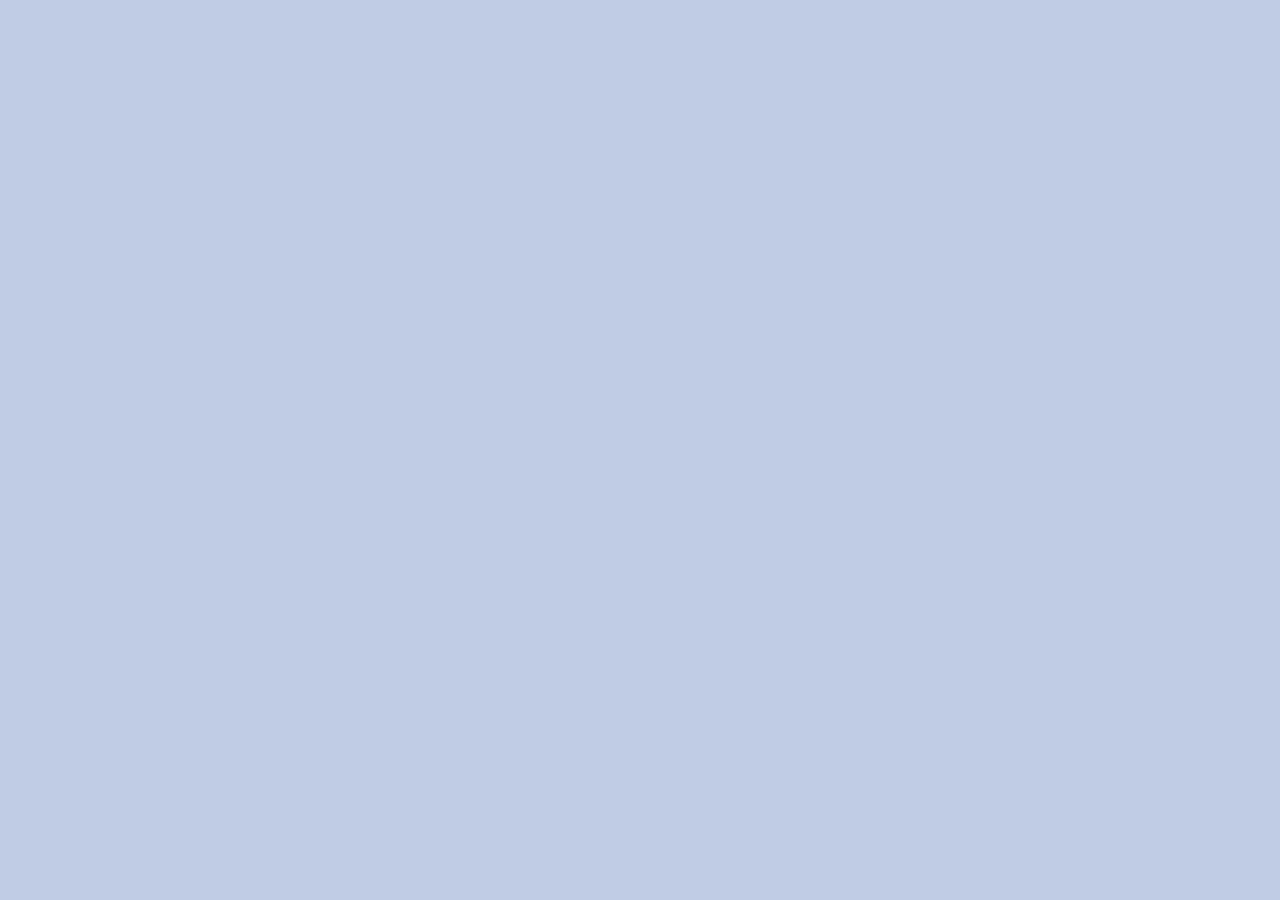
==== clonewars.html @ 2186d751 "barebones html" ====
<!DOCTYPE html>
<html lang="en">
<head>
    <meta charset="UTF-8">
    <meta name="viewport" content="width=device-width, initial-scale=1.0">
    <link rel="stylesheet" href="style.css">
    <title>Clone Wars</title>
</head>
<body>
    
</body>
</html>
---- style.css ----
body {
  font-family: 'Times New Roman', sans-serif;
  margin: 0;
  background-color: #C0CCE5;
}
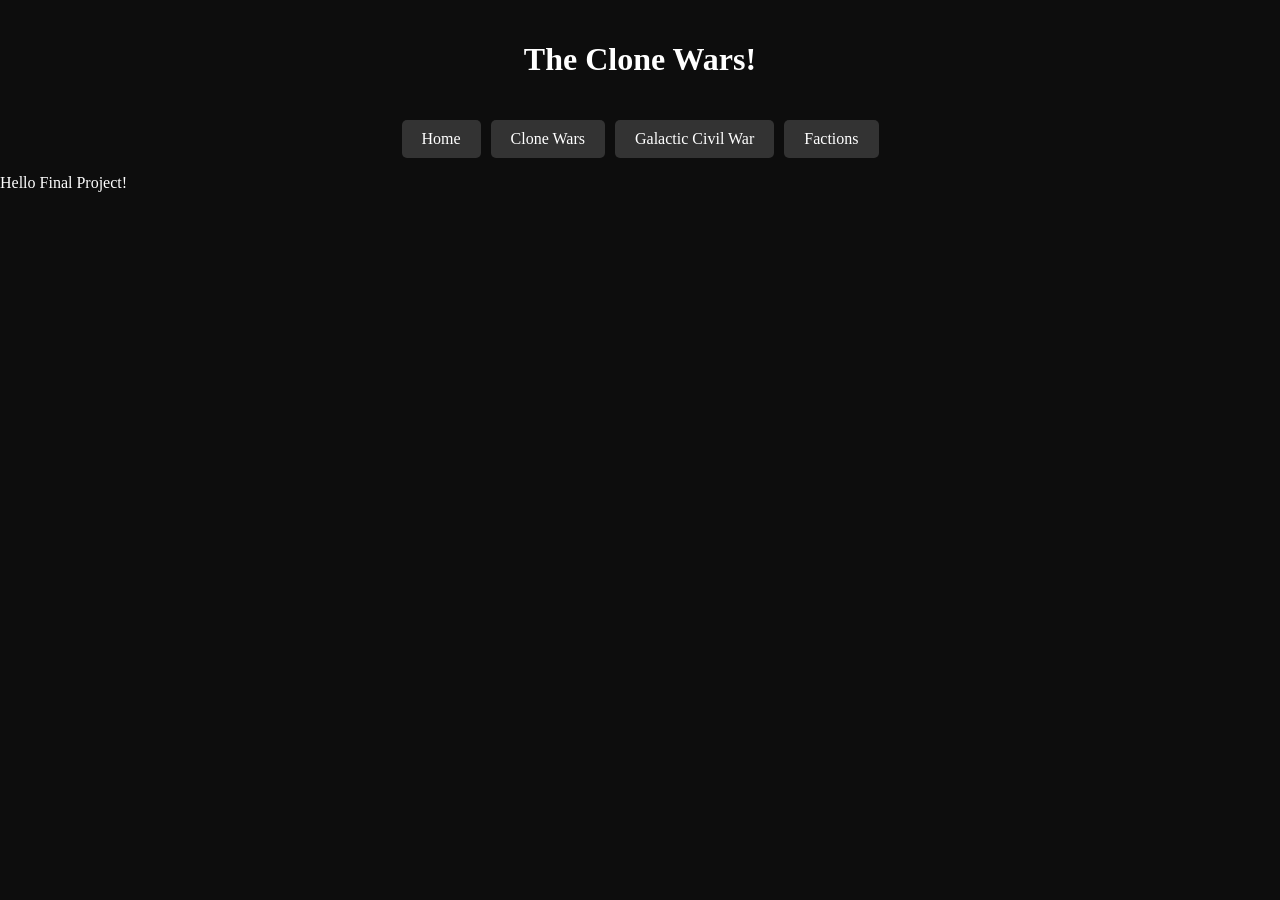
==== commit 1597e4af: "more htlm" ====
--- a/clonewars.html
+++ b/clonewars.html
@@ -7,6 +7,18 @@
     <title>Clone Wars</title>
 </head>
 <body>
-    
+    <header>
+        <h1>The Clone Wars!</h1>
+    </header>
+
+    <div class="nav_bar">
+        <a href="index.html">Home</a>
+        <a href="clonewars.html">Clone Wars</a>
+        <a href="galactic_CivilWar.html">Galactic Civil War</a>        
+        <a href="factions.html">Factions</a>
+
+    </div>
+
+    <p>Hello Final Project!</p>
 </body>
 </html>
--- a/style.css
+++ b/style.css
@@ -1,5 +1,26 @@
 body {
   font-family: 'Times New Roman', sans-serif;
   margin: 0;
-  background-color: #C0CCE5;
+  background-color: #0D0D0D;
+  color: white;
 }
+
+header {
+  color: white;
+  padding: 20px;
+  text-align: center;
+}
+
+.nav_bar {
+  display: flex;
+  gap: 10px;
+  justify-content: center;
+}
+
+.nav_bar a {
+  color: white;
+  text-decoration: none;
+  padding: 10px 20px;
+  background-color: #333;
+  border-radius: 5px;
+}
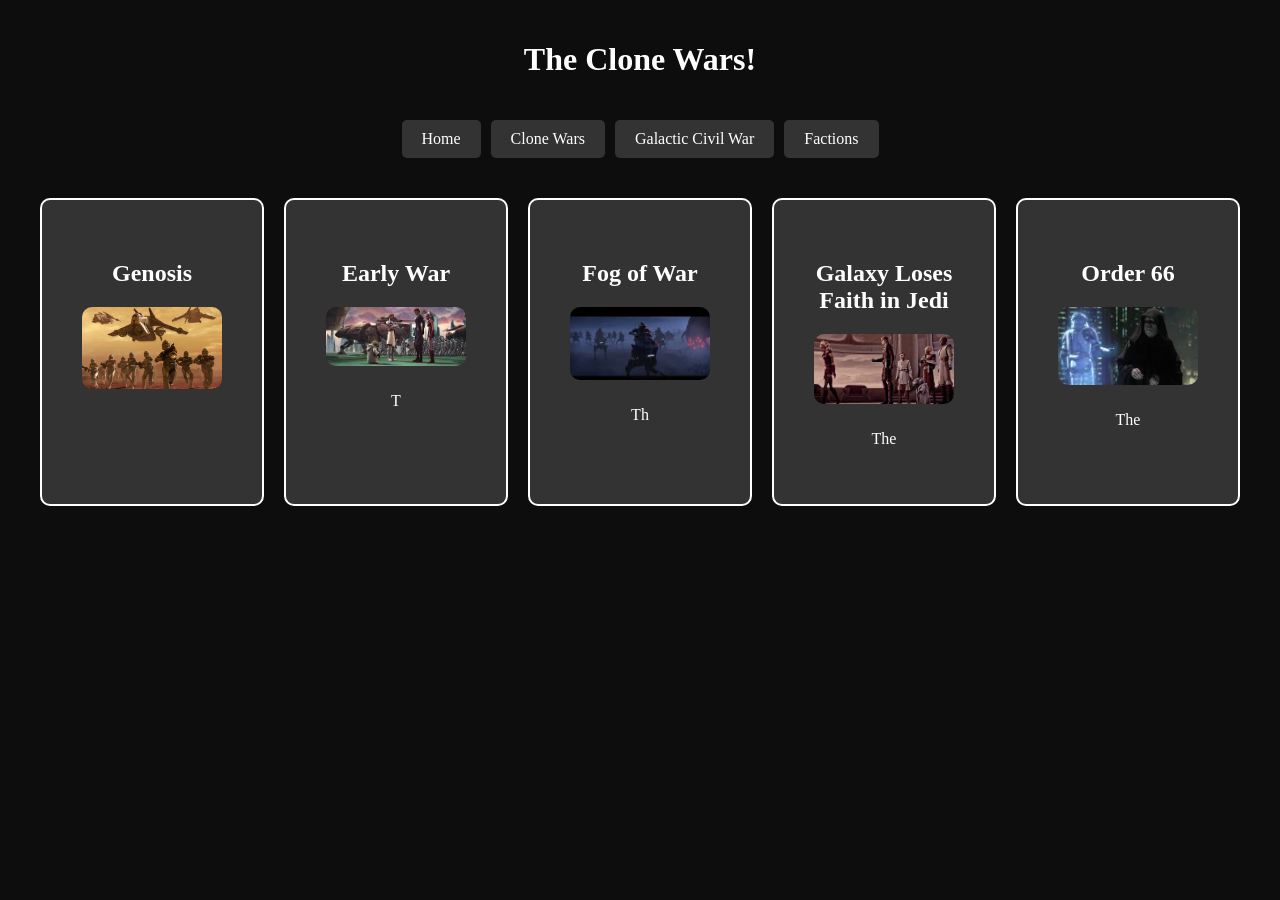
==== commit ab47300d: "card html clone wars" ====
--- a/clonewars.html
+++ b/clonewars.html
@@ -19,6 +19,49 @@
 
     </div>
 
-    <p>Hello Final Project!</p>
+    <div class = "card_container">
+        <div class = "card">
+            <h2>Genosis</h2>
+            <img src="images/battleofgenosis.jpg" class="card_img">
+            <p>
+                
+            </p>
+        </div>
+
+        <div class = "card">
+            <h2>Early War</h2>
+            <img src="images/christophsis.jpg" class="card_img">
+            <p>
+                T
+            </p>
+        </div>
+
+
+        <div class = "card">
+            <h2>Fog of War</h2>
+            <img src="images/umbara.jpg" class="card_img">
+            <p>
+                Th
+            </p>
+        </div>
+
+        <div class = "card">
+            <h2>Galaxy Loses Faith in Jedi</h2>
+            <img src="images/jedifaith.jpg" class="card_img">
+            <p>
+                The
+            </p>
+        </div>
+        
+        <div class = "card">
+            <h2>Order 66</h2>
+            <img src="images/order66Cody.jpg" class="card_img">
+            <p>
+                The 
+            </p>
+        </div>
+
+    </div>
+
 </body>
 </html>
--- a/style.css
+++ b/style.css
@@ -24,3 +24,51 @@
   background-color: #333;
   border-radius: 5px;
 }
+
+.nav_bar a:hover {
+  background-color: #401216;
+}
+
+.card_container {
+  display: flex;
+  flex-direction: row;
+  gap: 20px;
+  padding: 40px;
+  max-width: 1200px;
+  margin: auto;
+  justify-content: center;
+}
+
+.card {
+  display: flex;
+  flex-direction: column;
+  background: #333;
+  color: white;
+  border: 2px solid white;
+  padding: 40px;
+  border-radius: 10px;
+  width: 220px;
+  text-align: center;
+  position: relative;
+}
+
+.card a {
+  color: #0D0D0D;
+  text-decoration: none;
+  padding: 10px 20px;
+  background-color: white;
+  border-radius: 5px;
+  border: #0D0D0D 2px solid;
+  margin-top: auto;
+}
+
+.card a:hover {
+  background-color: #401216;
+}
+
+.card_img {
+  width: 100%;
+  height: auto;
+  border-radius: 10px;
+  margin-bottom: 10px;
+}
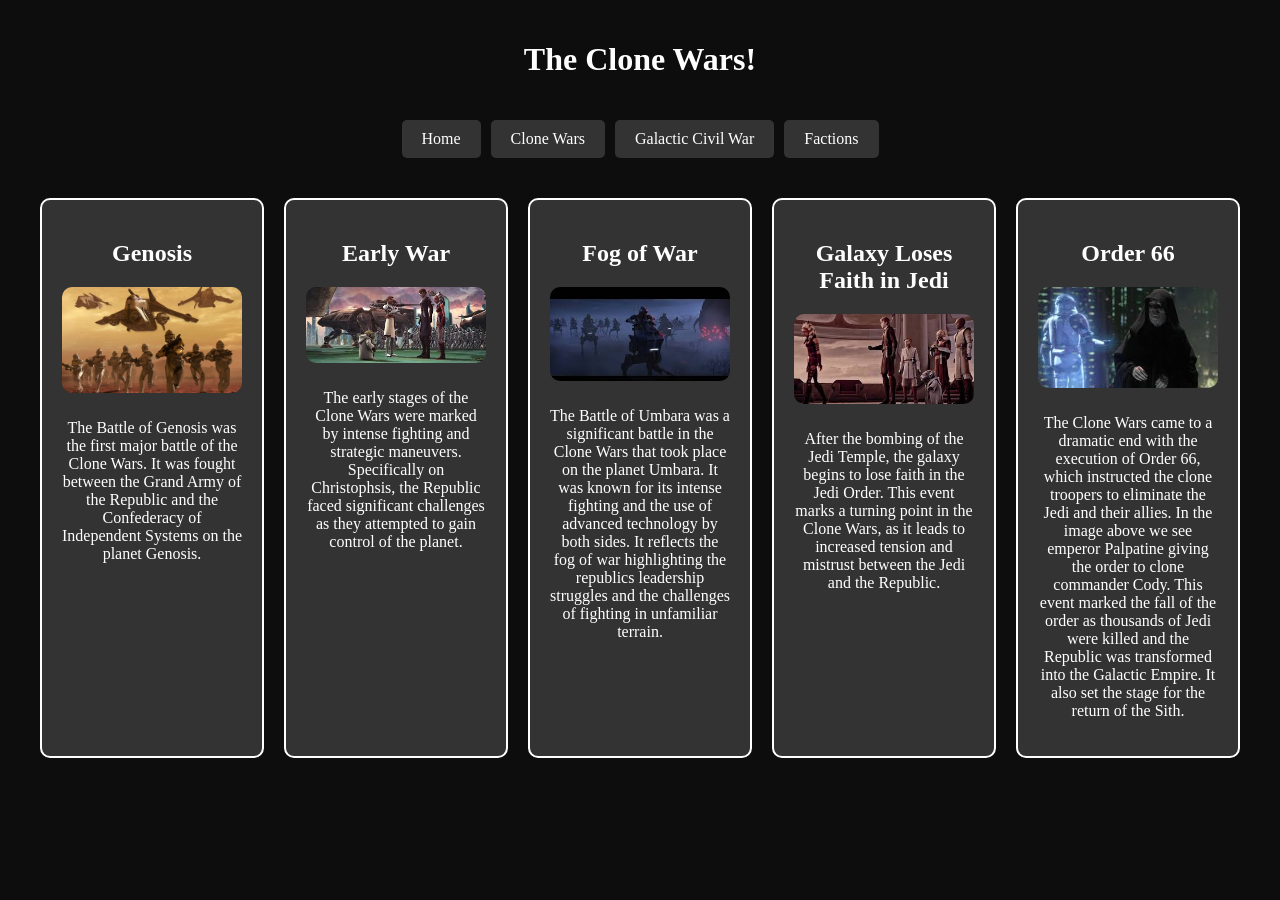
==== commit 7c35224f: "added descriptios and adjusted css" ====
--- a/clonewars.html
+++ b/clonewars.html
@@ -24,7 +24,8 @@
             <h2>Genosis</h2>
             <img src="images/battleofgenosis.jpg" class="card_img">
             <p>
-                
+                The Battle of Genosis was the first major battle of the Clone Wars. It was fought between the Grand Army of the Republic 
+                and the Confederacy of Independent Systems on the planet Genosis.
             </p>
         </div>
 
@@ -32,7 +33,8 @@
             <h2>Early War</h2>
             <img src="images/christophsis.jpg" class="card_img">
             <p>
-                T
+                The early stages of the Clone Wars were marked by intense fighting and strategic maneuvers.
+                Specifically on Christophsis, the Republic faced significant challenges as they attempted to gain control of the planet.
             </p>
         </div>
 
@@ -41,7 +43,9 @@
             <h2>Fog of War</h2>
             <img src="images/umbara.jpg" class="card_img">
             <p>
-                Th
+                The Battle of Umbara was a significant battle in the Clone Wars that took place on the planet Umbara. 
+                It was known for its intense fighting and the use of advanced technology by both sides. It reflects the fog of war
+                highlighting the republics leadership struggles and the challenges of fighting in unfamiliar terrain.
             </p>
         </div>
 
@@ -49,7 +53,8 @@
             <h2>Galaxy Loses Faith in Jedi</h2>
             <img src="images/jedifaith.jpg" class="card_img">
             <p>
-                The
+                After the bombing of the Jedi Temple, the galaxy begins to lose faith in the Jedi Order. 
+                This event marks a turning point in the Clone Wars, as it leads to increased tension and mistrust between the Jedi and the Republic.
             </p>
         </div>
         
@@ -57,7 +62,10 @@
             <h2>Order 66</h2>
             <img src="images/order66Cody.jpg" class="card_img">
             <p>
-                The 
+                The Clone Wars came to a dramatic end with the execution of Order 66, which instructed the clone troopers to eliminate the Jedi and their allies.
+                In the image above we see emperor Palpatine giving the order to clone commander Cody. This event marked the fall of the order as thousands of Jedi 
+                were killed and the Republic was transformed into the Galactic Empire. 
+                It also set the stage for the return of the Sith.
             </p>
         </div>
 
--- a/style.css
+++ b/style.css
@@ -45,9 +45,9 @@
   background: #333;
   color: white;
   border: 2px solid white;
-  padding: 40px;
+  padding: 20px;
   border-radius: 10px;
-  width: 220px;
+  width: 100%;
   text-align: center;
   position: relative;
 }
@@ -64,6 +64,7 @@
 
 .card a:hover {
   background-color: #401216;
+  color: white
 }
 
 .card_img {
@@ -72,3 +73,14 @@
   border-radius: 10px;
   margin-bottom: 10px;
 }
+
+@media (max-width: 768px) {
+  .card_container {
+    flex-direction: column;
+    align-items: center;
+  }
+
+  .nav_bar {
+    flex-direction: column;
+  }
+}
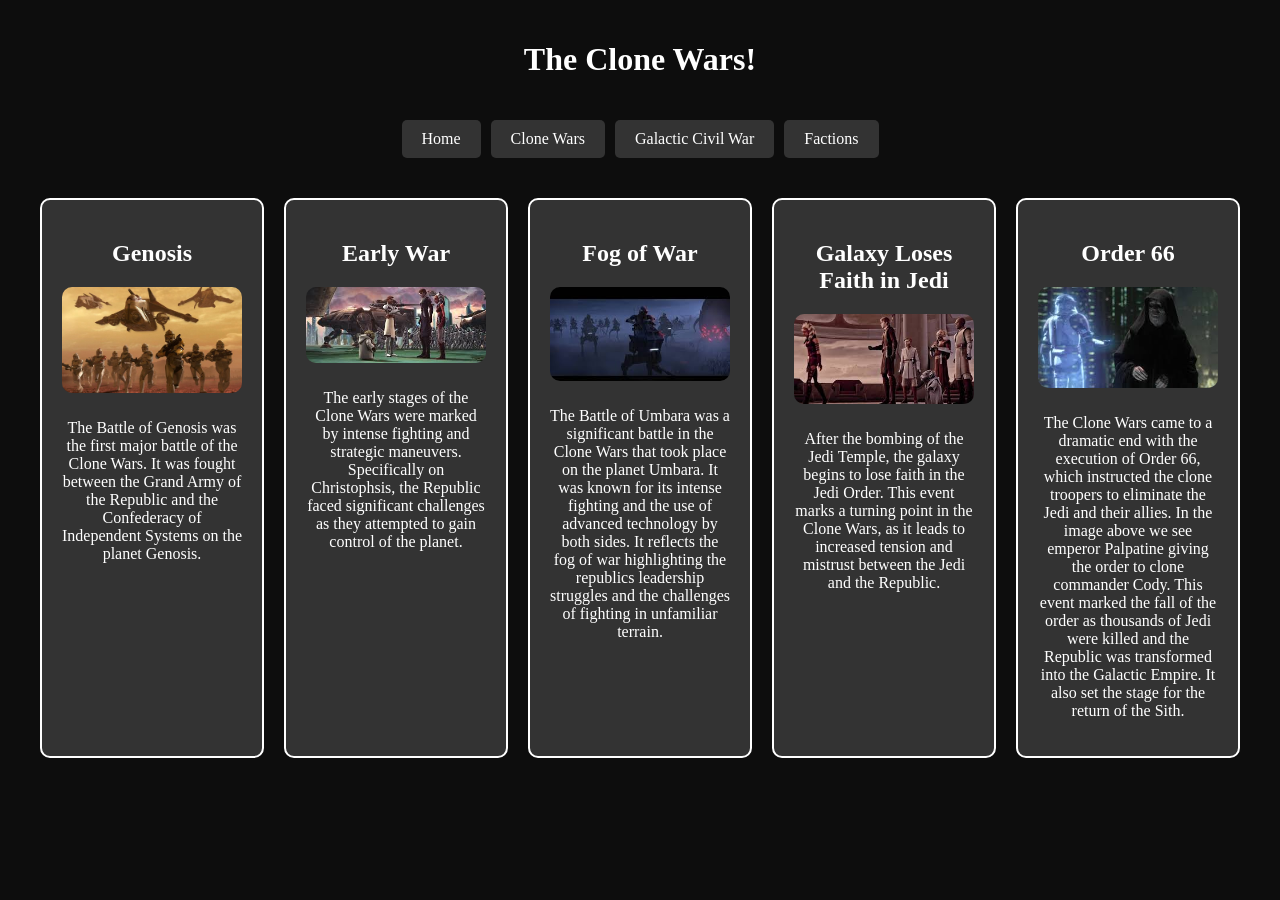
==== commit d1a97267: "added alts to images" ====
--- a/clonewars.html
+++ b/clonewars.html
@@ -22,7 +22,7 @@
     <div class = "card_container">
         <div class = "card">
             <h2>Genosis</h2>
-            <img src="images/battleofgenosis.jpg" class="card_img">
+            <img src="images/battleofgenosis.jpg" class="card_img" alt="Battle of Genosis">
             <p>
                 The Battle of Genosis was the first major battle of the Clone Wars. It was fought between the Grand Army of the Republic 
                 and the Confederacy of Independent Systems on the planet Genosis.
@@ -31,7 +31,7 @@
 
         <div class = "card">
             <h2>Early War</h2>
-            <img src="images/christophsis.jpg" class="card_img">
+            <img src="images/christophsis.jpg" class="card_img" alt="Battle of Christophsis">
             <p>
                 The early stages of the Clone Wars were marked by intense fighting and strategic maneuvers.
                 Specifically on Christophsis, the Republic faced significant challenges as they attempted to gain control of the planet.
@@ -41,7 +41,7 @@
 
         <div class = "card">
             <h2>Fog of War</h2>
-            <img src="images/umbara.jpg" class="card_img">
+            <img src="images/umbara.jpg" class="card_img" alt="Battle of Umbara">
             <p>
                 The Battle of Umbara was a significant battle in the Clone Wars that took place on the planet Umbara. 
                 It was known for its intense fighting and the use of advanced technology by both sides. It reflects the fog of war
@@ -51,7 +51,7 @@
 
         <div class = "card">
             <h2>Galaxy Loses Faith in Jedi</h2>
-            <img src="images/jedifaith.jpg" class="card_img">
+            <img src="images/jedifaith.jpg" class="card_img" alt="Jedi Faith">
             <p>
                 After the bombing of the Jedi Temple, the galaxy begins to lose faith in the Jedi Order. 
                 This event marks a turning point in the Clone Wars, as it leads to increased tension and mistrust between the Jedi and the Republic.
@@ -60,7 +60,7 @@
         
         <div class = "card">
             <h2>Order 66</h2>
-            <img src="images/order66Cody.jpg" class="card_img">
+            <img src="images/order66Cody.jpg" class="card_img" alt="Order 66">
             <p>
                 The Clone Wars came to a dramatic end with the execution of Order 66, which instructed the clone troopers to eliminate the Jedi and their allies.
                 In the image above we see emperor Palpatine giving the order to clone commander Cody. This event marked the fall of the order as thousands of Jedi 
--- a/style.css
+++ b/style.css
@@ -31,7 +31,6 @@
 
 .card_container {
   display: flex;
-  flex-direction: row;
   gap: 20px;
   padding: 40px;
   max-width: 1200px;
@@ -43,13 +42,11 @@
   display: flex;
   flex-direction: column;
   background: #333;
-  color: white;
   border: 2px solid white;
   padding: 20px;
   border-radius: 10px;
   width: 100%;
   text-align: center;
-  position: relative;
 }
 
 .card a {
